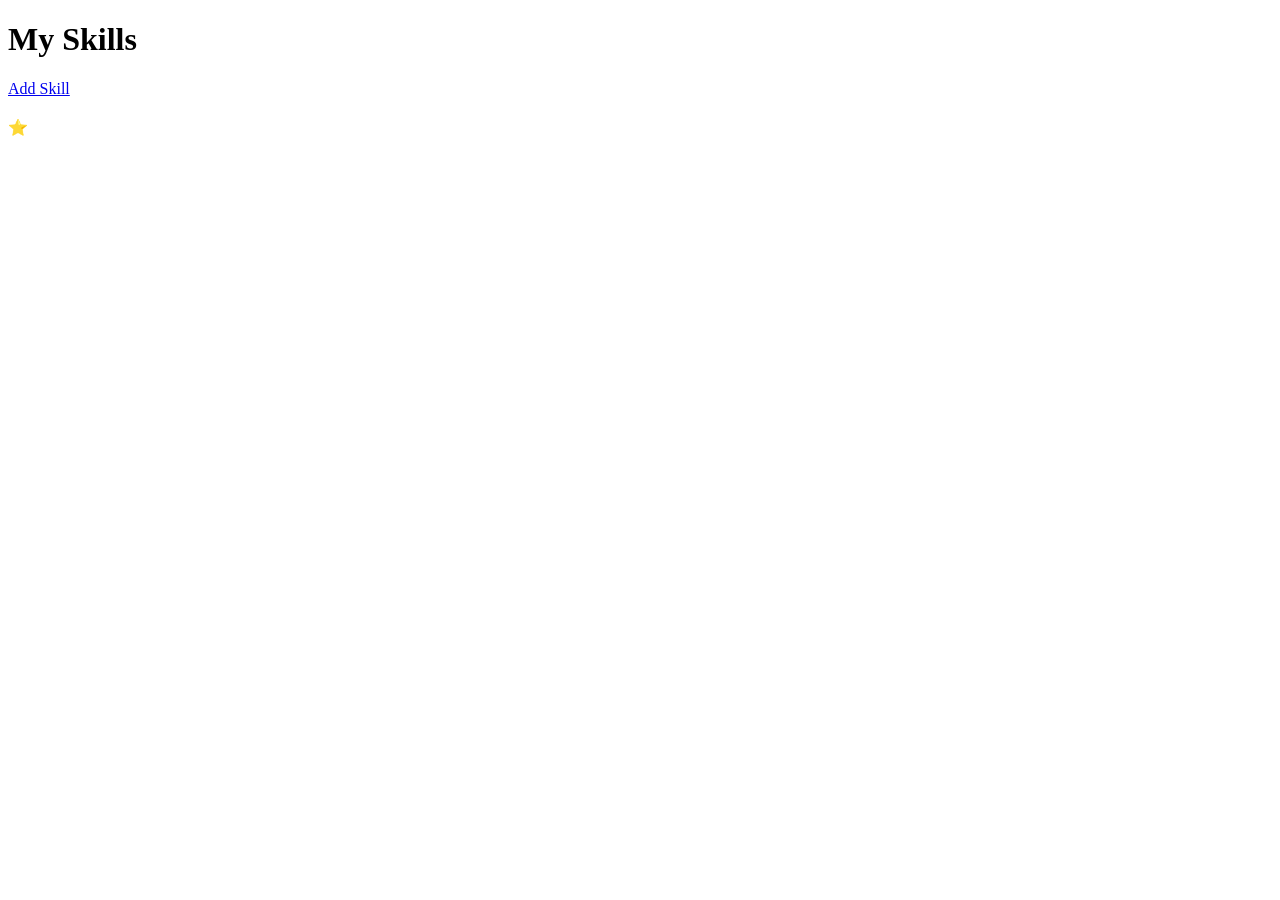
==== skillforge/target/classes/templates/index.html @ 363dd83e "SkillForge" ====
<!DOCTYPE html>
<html xmlns:th="http://www.thymeleaf.org">
<head>
    <title>SkillForge</title>
    <link rel="stylesheet" th:href="@{/style.css}">
</head>
<body>

<h1>My Skills</h1>

<a href="/add">Add Skill</a>

<div class="grid">
    <div class="card" th:each="skill : ${skills}">
        <h2 th:text="${skill.name}"></h2>
        <p th:text="${skill.category}"></p>
        <div>
            <span th:each="i : ${#numbers.sequence(1, skill.level)}">⭐</span>
        </div>
    </div>
</div>

</body>
</html>
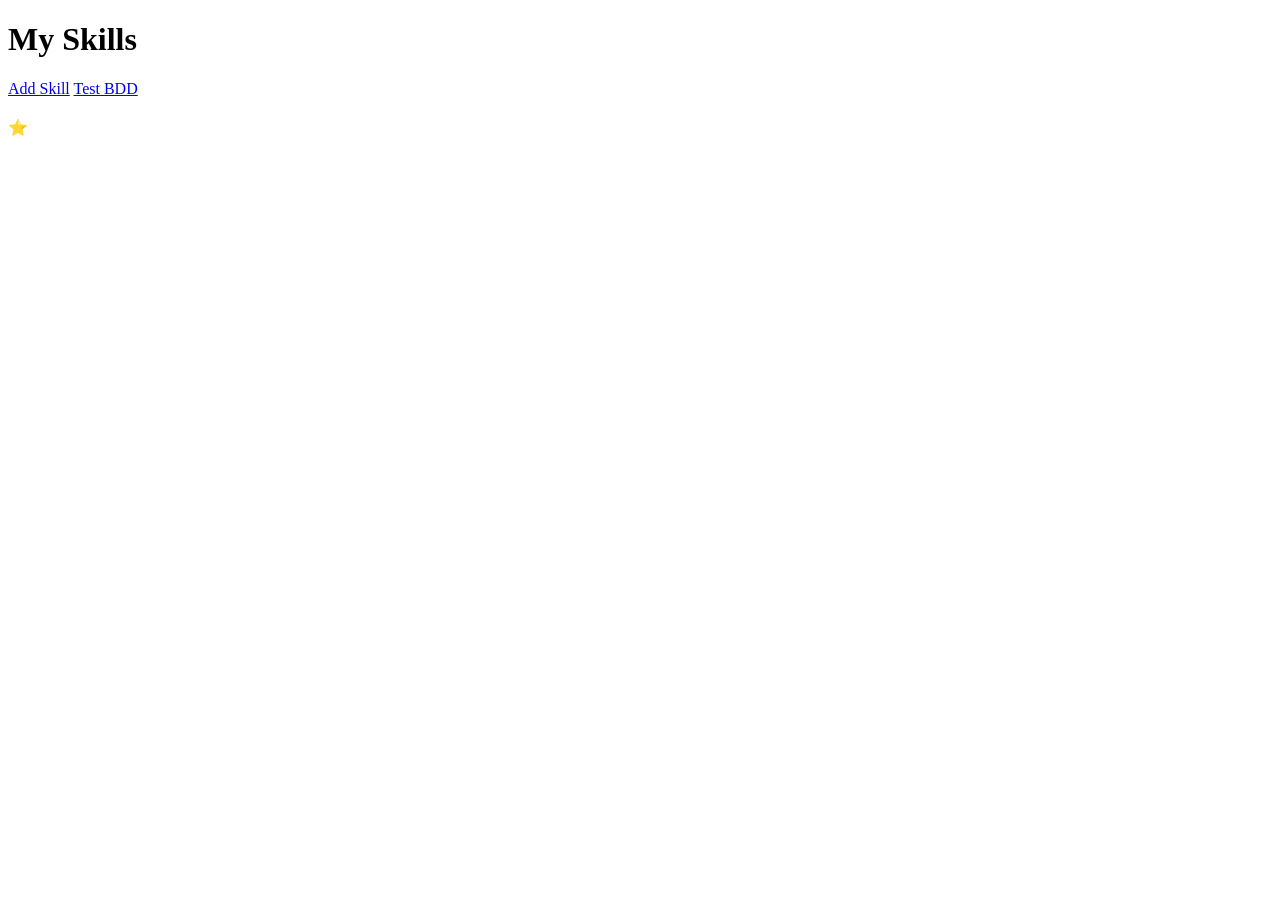
==== commit fba4bab8: "Link database" ====
--- a/skillforge/target/classes/templates/index.html
+++ b/skillforge/target/classes/templates/index.html
@@ -9,6 +9,7 @@
 <h1>My Skills</h1>
 
 <a href="/add">Add Skill</a>
+<a href="/test-db">Test BDD</a>
 
 <div class="grid">
     <div class="card" th:each="skill : ${skills}">
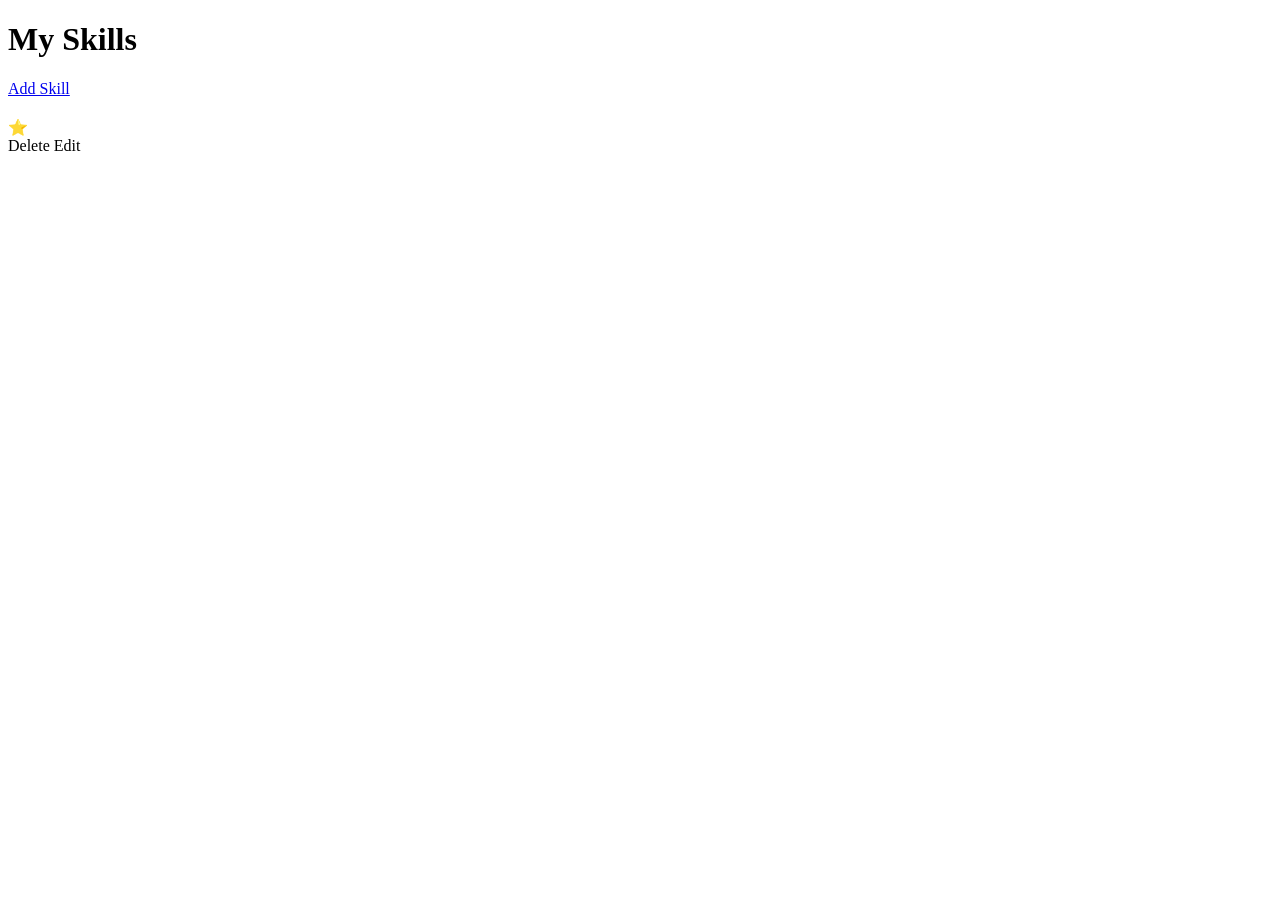
==== commit 17c2b962: "Delete / Edit button add" ====
--- a/skillforge/target/classes/templates/index.html
+++ b/skillforge/target/classes/templates/index.html
@@ -9,7 +9,6 @@
 <h1>My Skills</h1>
 
 <a href="/add">Add Skill</a>
-<a href="/test-db">Test BDD</a>
 
 <div class="grid">
     <div class="card" th:each="skill : ${skills}">
@@ -18,6 +17,8 @@
         <div>
             <span th:each="i : ${#numbers.sequence(1, skill.level)}">⭐</span>
         </div>
+        <a th:href="@{/delete/{id}(id=${skill.id})}" class="btn btn-danger">Delete</a>
+        <a th:href="@{/edit/{id}(id=${skill.id})}">Edit</a>
     </div>
 </div>
 
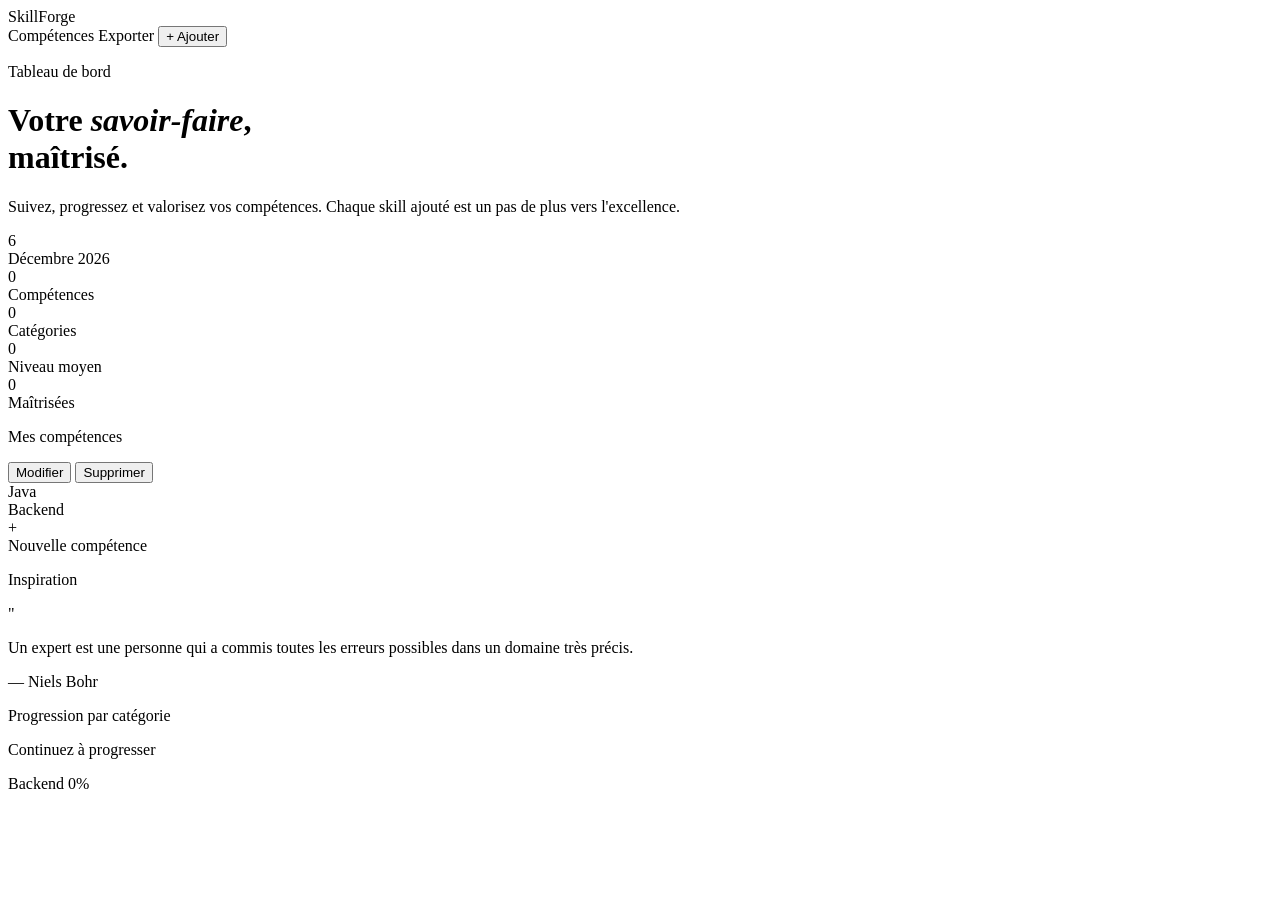
==== commit 9073cf62: "Résolution de bug + Ajout d'un D.A" ====
--- a/skillforge/target/classes/templates/index.html
+++ b/skillforge/target/classes/templates/index.html
@@ -1,26 +1,113 @@
 <!DOCTYPE html>
-<html xmlns:th="http://www.thymeleaf.org">
+<html xmlns:th="http://www.thymeleaf.org" lang="fr">
 <head>
-    <title>SkillForge</title>
-    <link rel="stylesheet" th:href="@{/style.css}">
+  <meta charset="UTF-8"/>
+  <meta name="viewport" content="width=device-width, initial-scale=1.0"/>
+  <title>SkillForge</title>
+  <link rel="stylesheet" th:href="@{/style.css}"/>
 </head>
 <body>
 
-<h1>My Skills</h1>
+<nav>
+  <div class="logo">Skill<span>Forge</span></div>
+  <div class="nav-links">
+    <a class="nav-link active">Compétences</a>
+    <a th:href="@{/export}" class="nav-link">Exporter</a>
+    <button class="nav-btn" onclick="location.href='/add'">+ Ajouter</button>
+  </div>
+</nav>
 
-<a href="/add">Add Skill</a>
+<div class="hero">
+  <div>
+    <p class="hero-eyebrow">Tableau de bord</p>
+    <h1 class="hero-title">Votre <em>savoir-faire</em>,<br>maîtrisé.</h1>
+    <p class="hero-sub">Suivez, progressez et valorisez vos compétences. Chaque skill ajouté est un pas de plus vers l'excellence.</p>
+  </div>
+  <div class="nm-raised date-card">
+    <div class="date-day" id="date-day">--</div>
+    <div class="date-month" id="date-month">------</div>
+  </div>
+</div>
 
-<div class="grid">
-    <div class="card" th:each="skill : ${skills}">
-        <h2 th:text="${skill.name}"></h2>
-        <p th:text="${skill.category}"></p>
-        <div>
-            <span th:each="i : ${#numbers.sequence(1, skill.level)}">⭐</span>
+<div class="stats-row">
+  <div class="nm-raised stat-card">
+    <div class="stat-num" th:text="${#lists.size(skills)}">0</div>
+    <div class="stat-label">Compétences</div>
+  </div>
+  <div class="nm-raised stat-card">
+    <div class="stat-num" th:text="${categories}">0</div>
+    <div class="stat-label">Catégories</div>
+  </div>
+  <div class="nm-raised stat-card">
+    <div class="stat-num" th:text="${avgLevel}">0</div>
+    <div class="stat-label">Niveau moyen</div>
+  </div>
+  <div class="nm-raised stat-card">
+    <div class="stat-num" th:text="${mastered}">0</div>
+    <div class="stat-label">Maîtrisées</div>
+  </div>
+</div>
+
+<div class="content-area">
+  <div>
+    <p class="section-label">Mes compétences</p>
+    <div class="skills-grid">
+
+      <div class="nm-raised skill-card" th:each="skill : ${skills}">
+        <div class="skill-actions">
+          <a th:href="@{/edit/{id}(id=${skill.id})}">
+            <button class="btn-action edit">Modifier</button>
+          </a>
+          <a th:href="@{/delete/{id}(id=${skill.id})}">
+            <button class="btn-action delete">Supprimer</button>
+          </a>
         </div>
-        <a th:href="@{/delete/{id}(id=${skill.id})}" class="btn btn-danger">Delete</a>
-        <a th:href="@{/edit/{id}(id=${skill.id})}">Edit</a>
+        <div class="skill-name" th:text="${skill.name}">Java</div>
+        <div class="skill-cat" th:text="${skill.category}">Backend</div>
+        <div class="skill-stars">
+          <div th:each="i : ${#numbers.sequence(1, 5)}"
+               th:class="${i <= skill.level} ? 'star on' : 'star off'"></div>
+        </div>
+      </div>
+
+      <a th:href="@{/add}" class="add-card">
+        <div class="plus-wrap">+</div>
+        Nouvelle compétence
+      </a>
+
     </div>
+  </div>
+
+  <div class="sidebar">
+    <p class="section-label">Inspiration</p>
+    <div class="nm-raised quote-card">
+      <div class="quote-mark">"</div>
+      <p class="quote-text">Un expert est une personne qui a commis toutes les erreurs possibles dans un domaine très précis.</p>
+      <p class="quote-author">— Niels Bohr</p>
+    </div>
+
+    <div class="nm-raised progress-card">
+      <p class="progress-title">Progression par catégorie</p>
+      <p class="progress-sub">Continuez à progresser</p>
+      <div th:each="entry : ${progressByCategory}" class="prog-item">
+        <div class="prog-header">
+          <span th:text="${entry.key}">Backend</span>
+          <span th:text="${entry.value + '%'}">0%</span>
+        </div>
+        <div class="nm-inset prog-bar">
+          <div class="prog-fill" th:style="'width:' + ${entry.value} + '%'"></div>
+        </div>
+      </div>
+    </div>
+  </div>
 </div>
+
+<script>
+  const now = new Date();
+  const months = ['Janvier','Février','Mars','Avril','Mai','Juin','Juillet','Août','Septembre','Octobre','Novembre','Décembre'];
+  document.getElementById('date-day').textContent = now.getDate();
+  document.getElementById('date-month').textContent = months[now.getMonth()] + ' ' + now.getFullYear();
+</script>
 
 </body>
 </html>
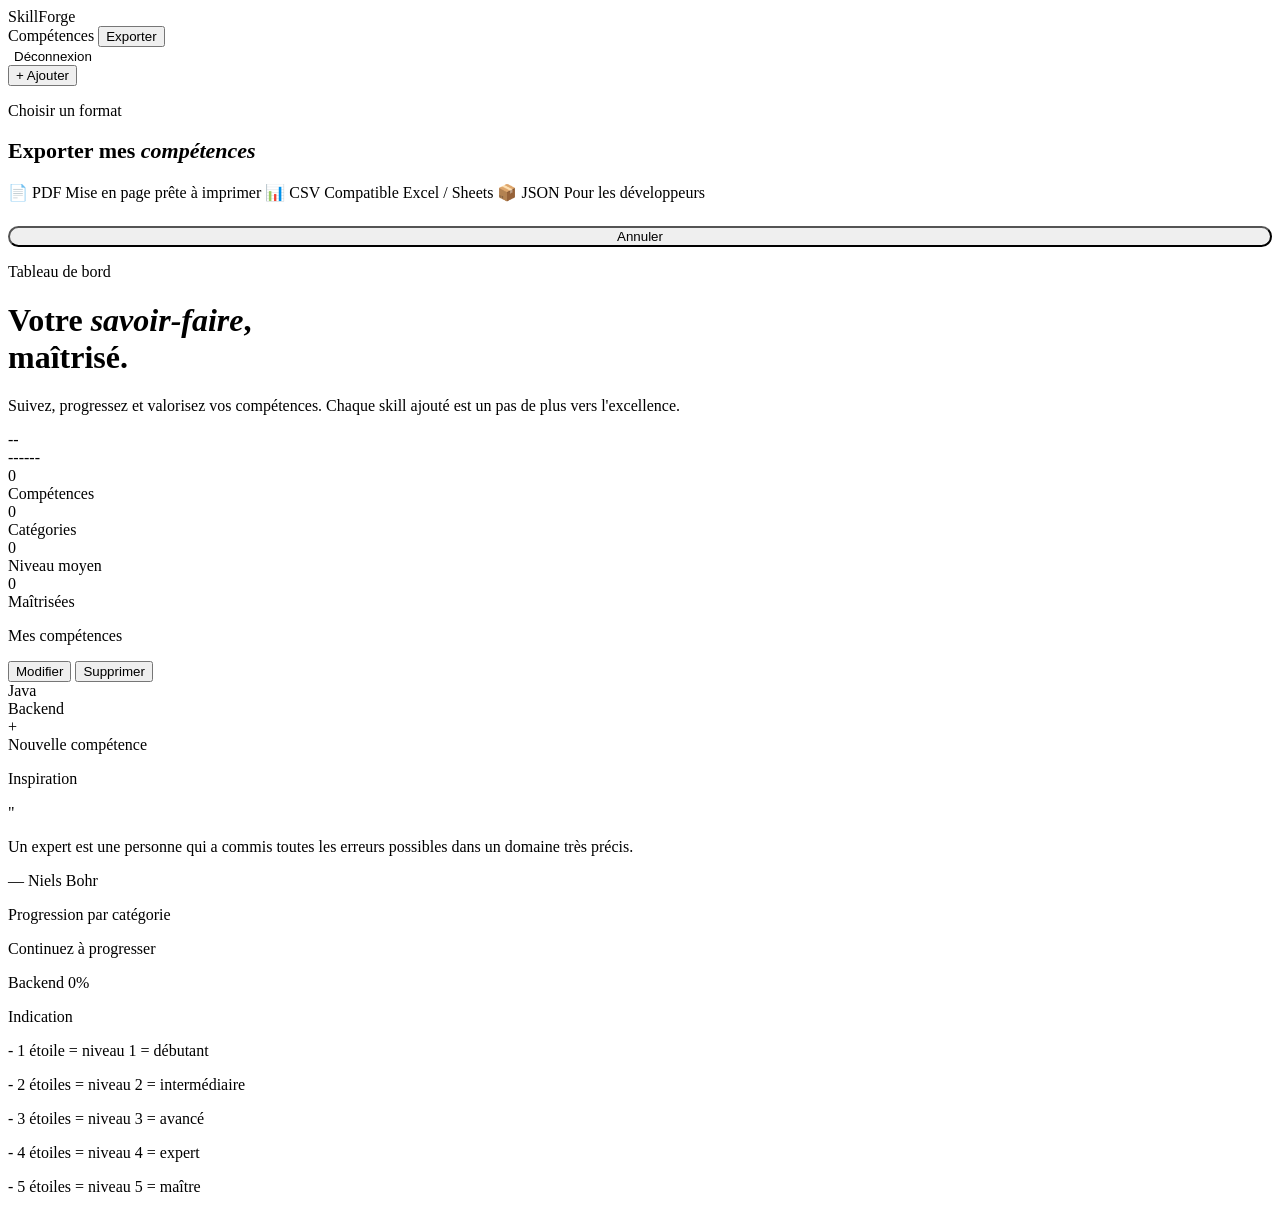
==== commit 0e8600fd: "Ajout du login / Exportation" ====
--- a/skillforge/target/classes/templates/index.html
+++ b/skillforge/target/classes/templates/index.html
@@ -12,10 +12,48 @@
   <div class="logo">Skill<span>Forge</span></div>
   <div class="nav-links">
     <a class="nav-link active">Compétences</a>
-    <a th:href="@{/export}" class="nav-link">Exporter</a>
+    <button class="nav-link" onclick="document.getElementById('exportModal').classList.add('open')">
+      Exporter
+    </button>
+    <form th:action="@{/logout}" method="post" style="margin:0;">
+      <input type="hidden" th:name="${_csrf.parameterName}" th:value="${_csrf.token}"/>
+      <button type="submit" class="nav-link" style="border:none;background:none;cursor:pointer;">
+        Déconnexion
+      </button>
+    </form>
     <button class="nav-btn" onclick="location.href='/add'">+ Ajouter</button>
   </div>
 </nav>
+
+<div class="modal-overlay" id="exportModal" onclick="closeModal(event)">
+  <div class="modal-card nm-raised">
+    <p class="form-eyebrow">Choisir un format</p>
+    <h2 class="form-title" style="font-size:22px;">Exporter mes <em>compétences</em></h2>
+
+    <div class="export-options">
+      <a th:href="@{/export/pdf}" class="export-option nm-raised">
+        <span class="export-option-icon">📄</span>
+        <span class="export-option-label">PDF</span>
+        <span class="export-option-desc">Mise en page prête à imprimer</span>
+      </a>
+      <a th:href="@{/export/csv}" class="export-option nm-raised">
+        <span class="export-option-icon">📊</span>
+        <span class="export-option-label">CSV</span>
+        <span class="export-option-desc">Compatible Excel / Sheets</span>
+      </a>
+      <a th:href="@{/export/json}" class="export-option nm-raised">
+        <span class="export-option-icon">📦</span>
+        <span class="export-option-label">JSON</span>
+        <span class="export-option-desc">Pour les développeurs</span>
+      </a>
+    </div>
+
+    <button class="btn-cancel" style="width:100%;margin-top:1.5rem;border-radius:50px;"
+            onclick="document.getElementById('exportModal').classList.remove('open')">
+      Annuler
+    </button>
+  </div>
+</div>
 
 <div class="hero">
   <div>
@@ -86,6 +124,7 @@
       <p class="quote-author">— Niels Bohr</p>
     </div>
 
+
     <div class="nm-raised progress-card">
       <p class="progress-title">Progression par catégorie</p>
       <p class="progress-sub">Continuez à progresser</p>
@@ -100,14 +139,18 @@
       </div>
     </div>
   </div>
+    
+  <div class="hint">
+    <p class="hint-title">Indication</p>
+    <p class="hint-text">- 1 étoile = niveau 1 = débutant</p>
+    <p class="hint-text">- 2 étoiles = niveau 2 = intermédiaire</p>
+    <p class="hint-text">- 3 étoiles = niveau 3 = avancé</p>
+    <p class="hint-text">- 4 étoiles = niveau 4 = expert</p>
+    <p class="hint-text">- 5 étoiles = niveau 5 = maître</p>
+  </div>
 </div>
 
-<script>
-  const now = new Date();
-  const months = ['Janvier','Février','Mars','Avril','Mai','Juin','Juillet','Août','Septembre','Octobre','Novembre','Décembre'];
-  document.getElementById('date-day').textContent = now.getDate();
-  document.getElementById('date-month').textContent = months[now.getMonth()] + ' ' + now.getFullYear();
-</script>
+<script th:src="@{/JavaScript/main.js}"></script>
 
 </body>
 </html>
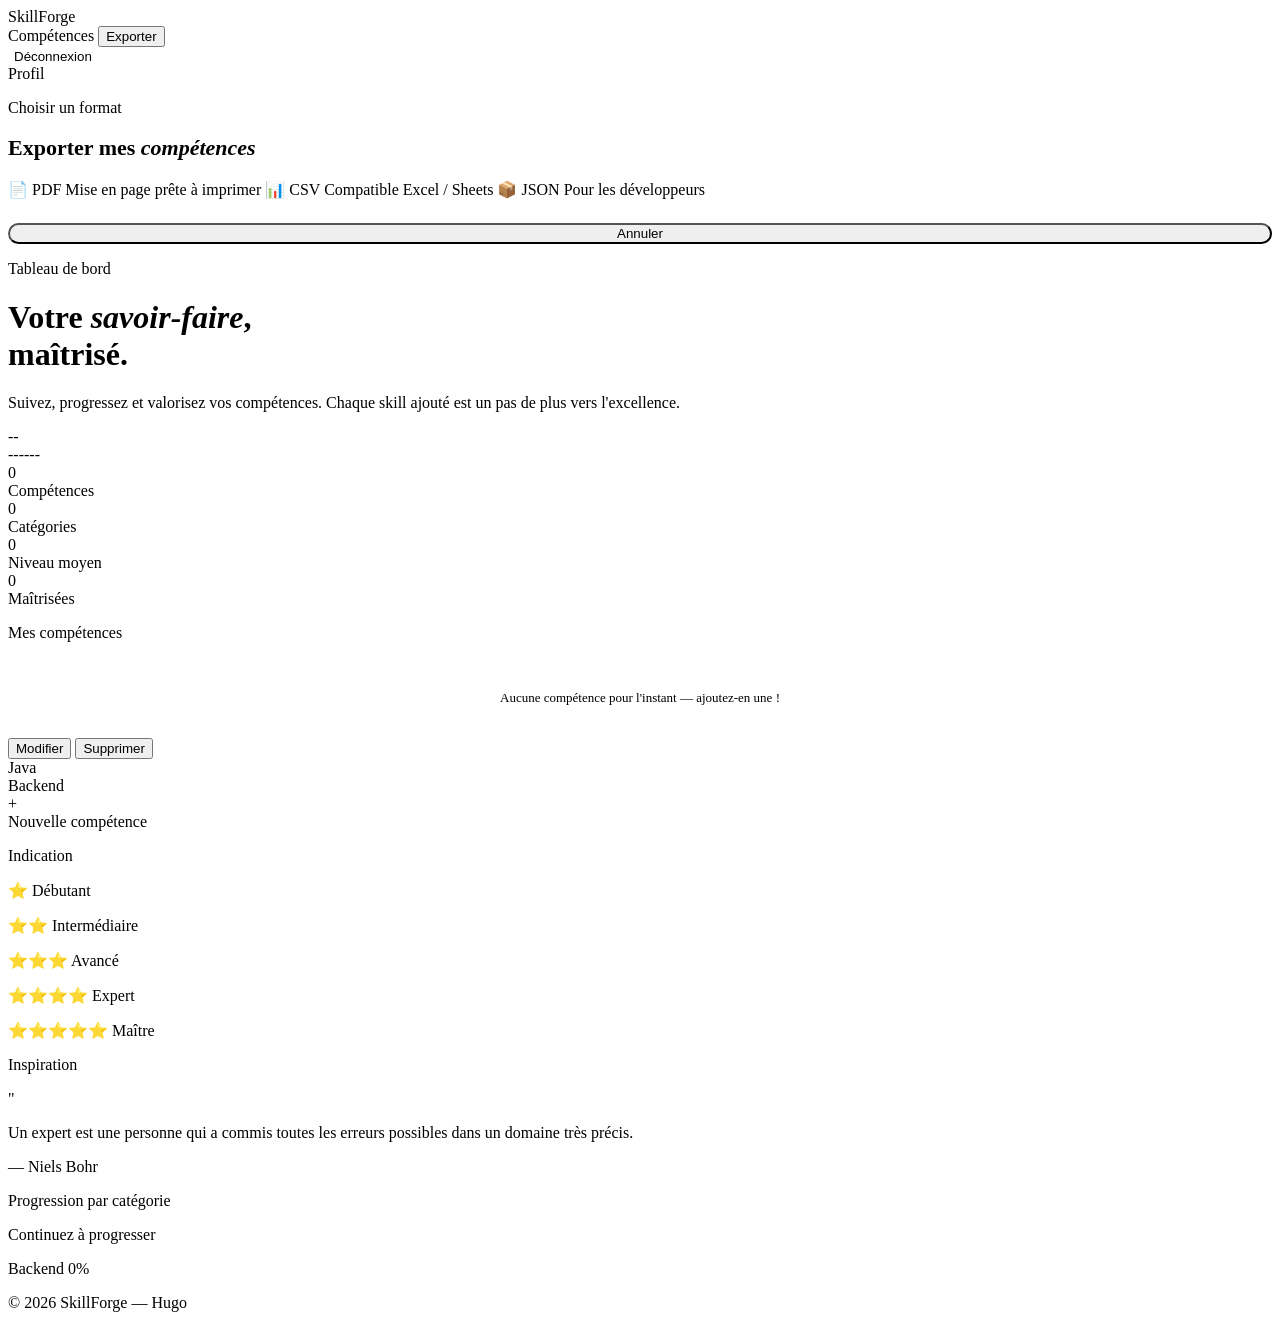
==== commit d5329453: "SkillForge" ====
--- a/skillforge/target/classes/templates/index.html
+++ b/skillforge/target/classes/templates/index.html
@@ -1,5 +1,7 @@
 <!DOCTYPE html>
-<html xmlns:th="http://www.thymeleaf.org" lang="fr">
+<html xmlns:th="http://www.thymeleaf.org"
+      xmlns:sec="http://www.thymeleaf.org/extras/spring-security"
+      lang="fr">
 <head>
   <meta charset="UTF-8"/>
   <meta name="viewport" content="width=device-width, initial-scale=1.0"/>
@@ -12,16 +14,12 @@
   <div class="logo">Skill<span>Forge</span></div>
   <div class="nav-links">
     <a class="nav-link active">Compétences</a>
-    <button class="nav-link" onclick="document.getElementById('exportModal').classList.add('open')">
-      Exporter
-    </button>
+    <button class="nav-link" onclick="document.getElementById('exportModal').classList.add('open')">Exporter</button>
     <form th:action="@{/logout}" method="post" style="margin:0;">
       <input type="hidden" th:name="${_csrf.parameterName}" th:value="${_csrf.token}"/>
-      <button type="submit" class="nav-link" style="border:none;background:none;cursor:pointer;">
-        Déconnexion
-      </button>
+      <button type="submit" class="nav-link" style="border:none;background:none;cursor:pointer;">Déconnexion</button>
     </form>
-    <button class="nav-btn" onclick="location.href='/add'">+ Ajouter</button>
+    <a th:href="@{/profil}" class="nav-btn">Profil</a>
   </div>
 </nav>
 
@@ -29,7 +27,6 @@
   <div class="modal-card nm-raised">
     <p class="form-eyebrow">Choisir un format</p>
     <h2 class="form-title" style="font-size:22px;">Exporter mes <em>compétences</em></h2>
-
     <div class="export-options">
       <a th:href="@{/export/pdf}" class="export-option nm-raised">
         <span class="export-option-icon">📄</span>
@@ -47,13 +44,12 @@
         <span class="export-option-desc">Pour les développeurs</span>
       </a>
     </div>
-
     <button class="btn-cancel" style="width:100%;margin-top:1.5rem;border-radius:50px;"
-            onclick="document.getElementById('exportModal').classList.remove('open')">
-      Annuler
-    </button>
+            onclick="document.getElementById('exportModal').classList.remove('open')">Annuler</button>
   </div>
 </div>
+
+<div th:if="${success}" class="toast" id="toast" th:text="${success}"></div>
 
 <div class="hero">
   <div>
@@ -90,7 +86,10 @@
   <div>
     <p class="section-label">Mes compétences</p>
     <div class="skills-grid">
-
+      <div th:if="${#lists.isEmpty(skills)}"
+           style="grid-column:1/-1;text-align:center;padding:2rem;color:var(--text-4);font-size:13px;">
+        Aucune compétence pour l'instant — ajoutez-en une !
+      </div>
       <div class="nm-raised skill-card" th:each="skill : ${skills}">
         <div class="skill-actions">
           <a th:href="@{/edit/{id}(id=${skill.id})}">
@@ -107,12 +106,18 @@
                th:class="${i <= skill.level} ? 'star on' : 'star off'"></div>
         </div>
       </div>
-
       <a th:href="@{/add}" class="add-card">
         <div class="plus-wrap">+</div>
         Nouvelle compétence
       </a>
-
+    </div>
+    <div class="hint">
+      <p class="hint-title">Indication</p>
+      <p class="hint-text">⭐ Débutant</p>
+      <p class="hint-text">⭐⭐ Intermédiaire</p>
+      <p class="hint-text">⭐⭐⭐ Avancé</p>
+      <p class="hint-text">⭐⭐⭐⭐ Expert</p>
+      <p class="hint-text">⭐⭐⭐⭐⭐ Maître</p>
     </div>
   </div>
 
@@ -123,8 +128,6 @@
       <p class="quote-text">Un expert est une personne qui a commis toutes les erreurs possibles dans un domaine très précis.</p>
       <p class="quote-author">— Niels Bohr</p>
     </div>
-
-
     <div class="nm-raised progress-card">
       <p class="progress-title">Progression par catégorie</p>
       <p class="progress-sub">Continuez à progresser</p>
@@ -139,18 +142,12 @@
       </div>
     </div>
   </div>
-    
-  <div class="hint">
-    <p class="hint-title">Indication</p>
-    <p class="hint-text">- 1 étoile = niveau 1 = débutant</p>
-    <p class="hint-text">- 2 étoiles = niveau 2 = intermédiaire</p>
-    <p class="hint-text">- 3 étoiles = niveau 3 = avancé</p>
-    <p class="hint-text">- 4 étoiles = niveau 4 = expert</p>
-    <p class="hint-text">- 5 étoiles = niveau 5 = maître</p>
-  </div>
 </div>
 
-<script th:src="@{/JavaScript/main.js}"></script>
+<footer>
+  <p class="footer-text">© 2026 SkillForge — Hugo</p>
+</footer>
 
+<script th:src="@{/js/main.js}"></script>
 </body>
-</html>
+</html>
